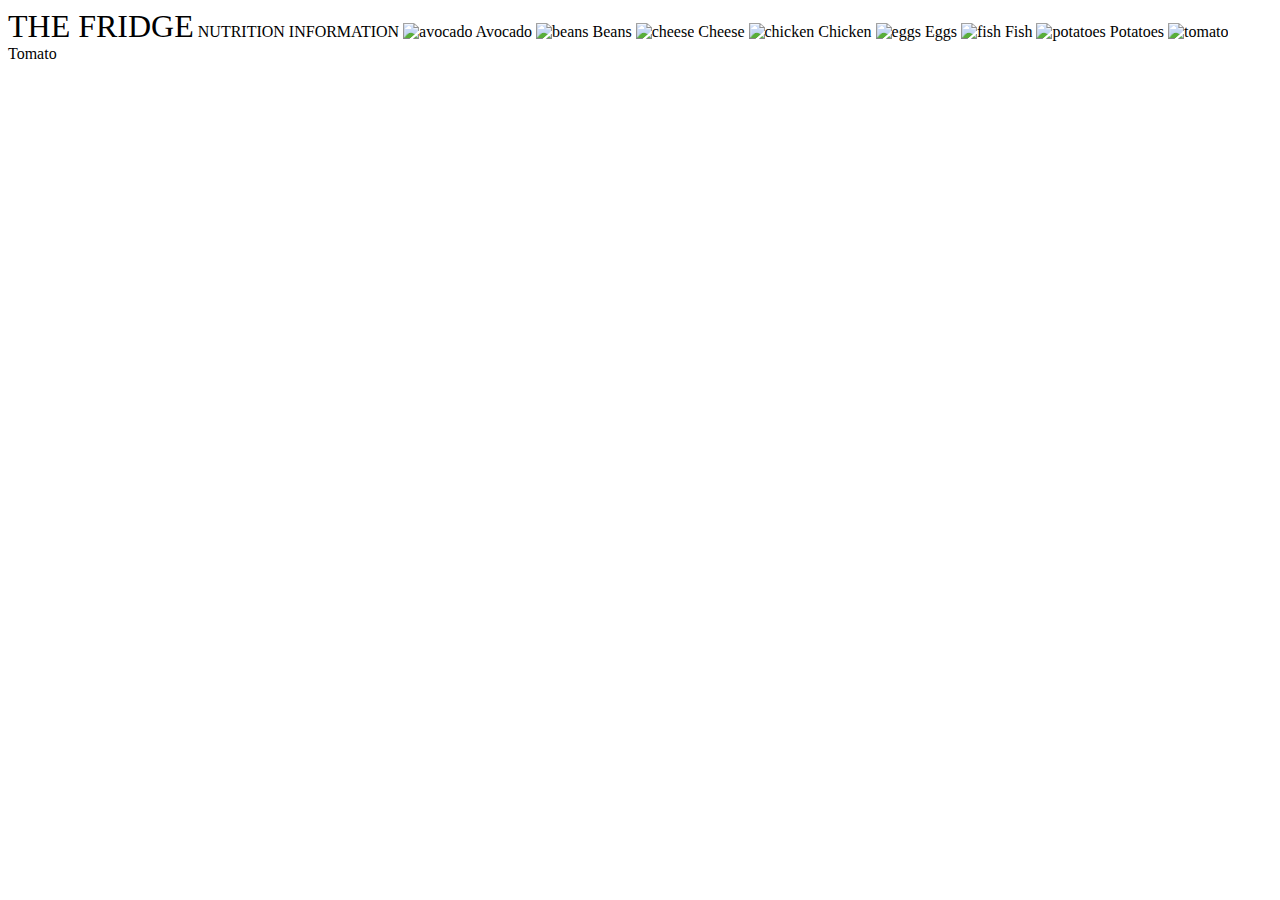
==== nutrition.html @ 7b629176 "Add files via upload" ====
<!DOCTYPE html>
<html lang="en">
<head>
    <meta charset="UTF-8">
    <meta name="viewport" content="width=device-width, initial-scale=1.0">
    <title>Nutrition</title>
    <script type="module" src="https://cdn.jsdelivr.net/npm/@ionic/core/dist/ionic/ionic.esm.js"></script>
    <script nomodule src="https://cdn.jsdelivr.net/npm/@ionic/core/dist/ionic/ionic.js"></script>
    <link rel="stylesheet" href="https://cdn.jsdelivr.net/npm/@ionic/core/css/ionic.bundle.css"/>
    <link rel="stylesheet" href="style.css">
</head>

<body>
    <ion-app>
        
        <ion-header>
            <ion-toolbar class="main-header">
                
                <ion-title align="center" class="main-title">THE FRIDGE</ion-title>
                  
             </ion-toolbar>
        </ion-header>

        <!--home button-->
        <ion-content fullscreen class="ion-padding">
            <ion-fab horizontal="end" vertical="top" slot="fixed" edge>
              <ion-fab-button color="light">
                <ion-icon name="add" color="dark"></ion-icon>
              </ion-fab-button>
             
              <ion-fab-list>

                <ion-fab-button color="dark" href="index.html">
                        <ion-icon name="home-outline"></ion-icon>      
                </ion-fab-button>
           
                <ion-fab-button color="dark" href="product.html">
                         <ion-icon name="fish-outline"></ion-icon>
                </ion-fab-button>
                           
           </ion-fab-list>

            </ion-fab>

            <!--end home-->

        <ion-header>
            <ion-toolbar class="header2">
            <ion-title align="center">NUTRITION INFORMATION</ion-title>
            </ion-toolbar>
        </ion-header>

        <ion-content fullscreen>

           <!--list of products(buttons) and buttons for JS-->
            
        <ion-list>

            <ion-item>
                <ion-avatar slot="start">
                    <img src="Pictures/avocado.png" alt="avocado">
                </ion-avatar>
                <ion-button class="btn-nut" id="btn-avocado">Avocado</ion-button>
            </ion-item>

            <ion-item>
                <ion-avatar slot="start">
                    <img src="Pictures/beans.png" alt="beans">
                </ion-avatar>
                <ion-button class="btn-nut" id="btn-beans">Beans</ion-button>
            </ion-item>

            <ion-item>
                <ion-avatar slot="start">
                    <img src="Pictures/cheese.png" alt="cheese">
                </ion-avatar>
                <ion-button class="btn-nut" id="btn-cheese">Cheese</ion-button>
            </ion-item>

            <ion-item>
                <ion-avatar slot="start">
                    <img src="Pictures/chicken.png" alt="chicken">
                </ion-avatar>
                <ion-button class="btn-nut" id="btn-chicken">Chicken</ion-button>
            </ion-item>

            <ion-item>
                <ion-avatar slot="start">
                    <img src="Pictures/egg.png" alt="eggs">
                </ion-avatar>
                <ion-button class="btn-nut" id="btn-eggs">Eggs</ion-button>
            </ion-item>

            <ion-item>
                <ion-avatar slot="start">
                    <img src="Pictures/fish.png" alt="fish">
                </ion-avatar>
                <ion-button class="btn-nut" id="btn-fish">Fish</ion-button>
            </ion-item>

            <ion-item>
                <ion-avatar slot="start">
                    <img src="Pictures/potato.png" alt="potatoes">
                </ion-avatar>
                <ion-button class="btn-nut" id="btn-potatoes">Potatoes</ion-button>
            </ion-item>

            <ion-item>
                <ion-avatar slot="start">
                    <img src="Pictures/tomato.png" alt="tomato">
                </ion-avatar>
                <ion-button class="btn-nut" id="btn-tomato">Tomato</ion-button>
            </ion-item>


        </ion-list>
    </ion-content>
    </ion-app>

    <!--link to JS-->

    <script src="app.js"></script></script>
</body>
</html>
---- style.css ----
:root {
  /* Background of the app */
  --ion-background-color: #d1ddeb
}

/*middle header color*/
.header2{
  --background: #bacbdf;
    height: 60px;
}

/* top header color*/

.main-header{
  --background: #9aabc5;
    height: 80px;
}

/* index page buttons*/
.index-btn-1{
  --background: #ffffff;
  --border-radius: 40px;
  --padding: center;
    margin-top: 150px;
   
}
.index-btn-2{
  --background: #ffffff;
  --border-radius: 40px;
  --padding: center;
    margin-top: 15px;
}

/* nutrition page buttons*/
.btn-nut{
  --background: #ffffff;
  --border-radius: 50px;
  --opacity: 75%;
  --background-hover: 100%;
  --color: black;
    width: 300px;

}

ion-icon{
  float: right;
  font-size: 32px;
  color: white;
  padding: none;
  
}

ion-avatar{
    width: 50px;
    height: 50px;
  --border-radius: 10px;
}

ion-title{
  padding-top: 20px;
  float: center;
  
}

.main-title{
font-size: 2em ;
}

.fab{
  padding-top: 40px;
  
}
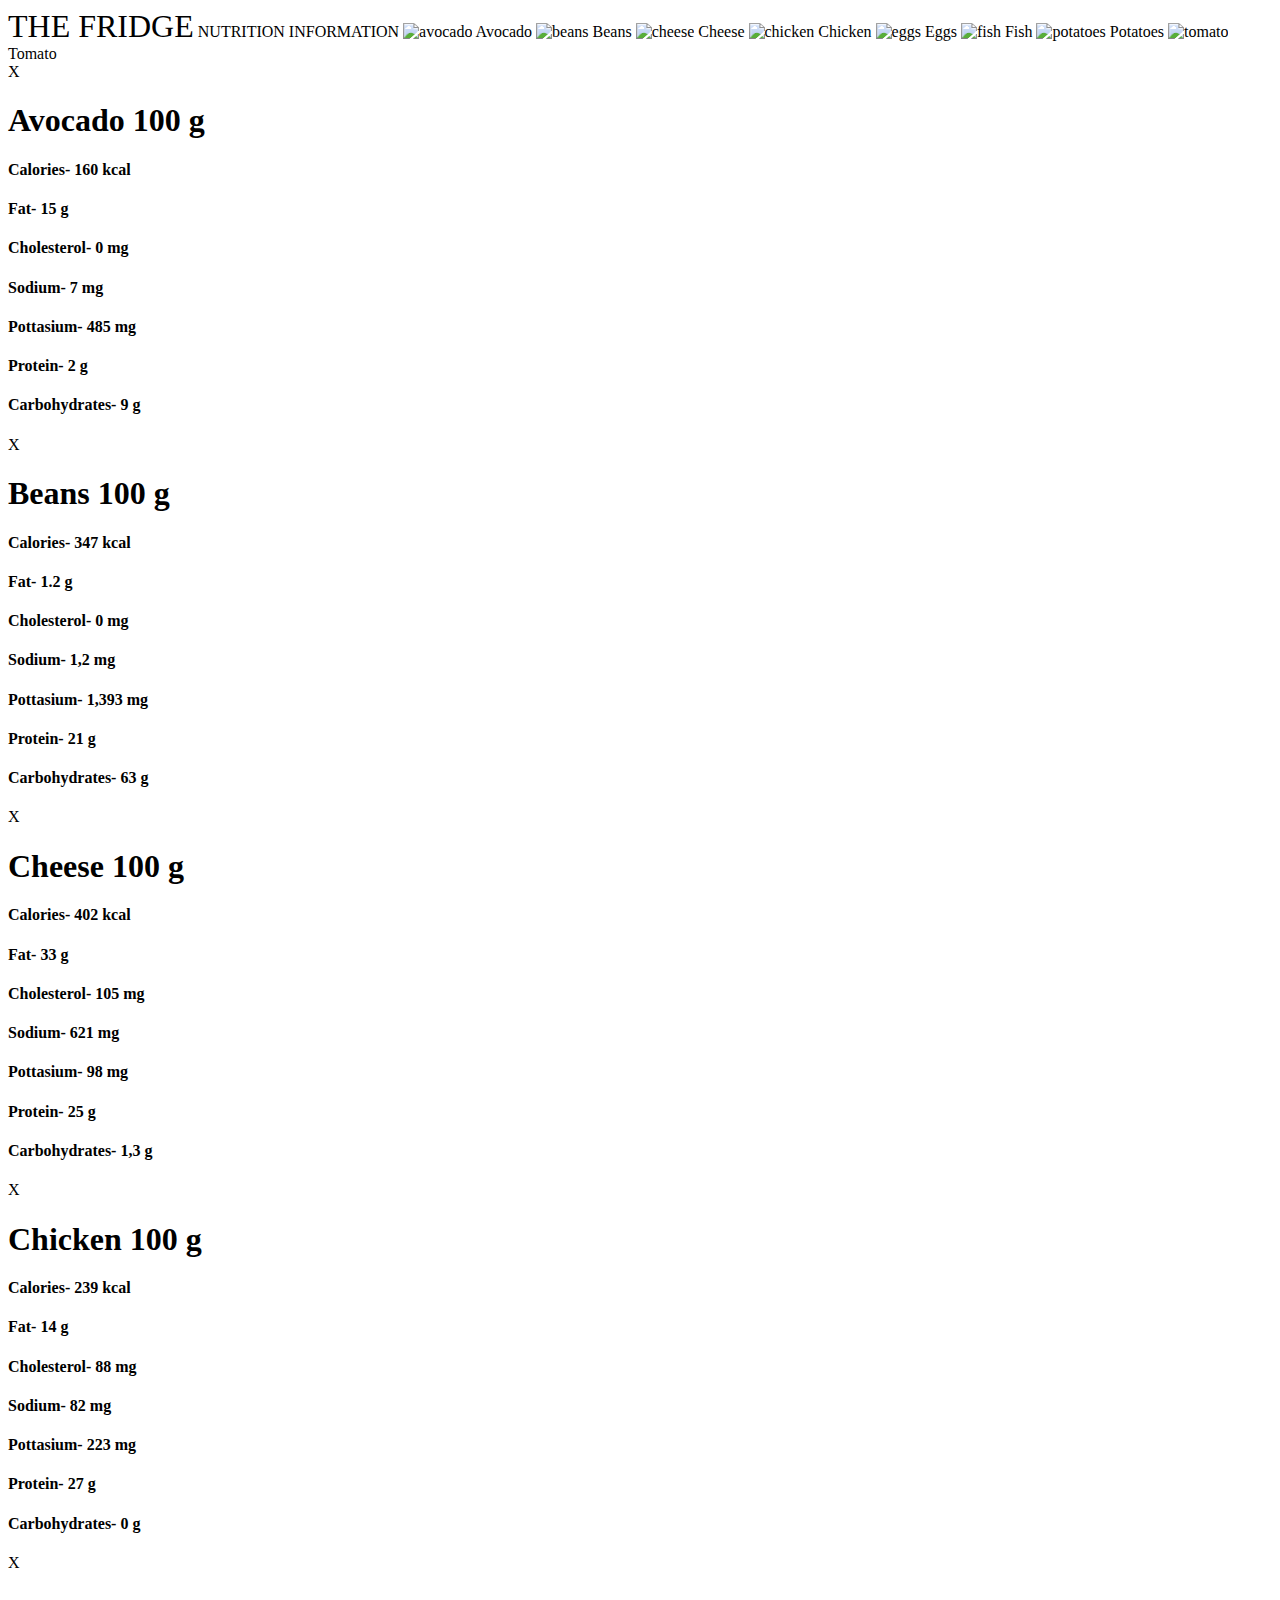
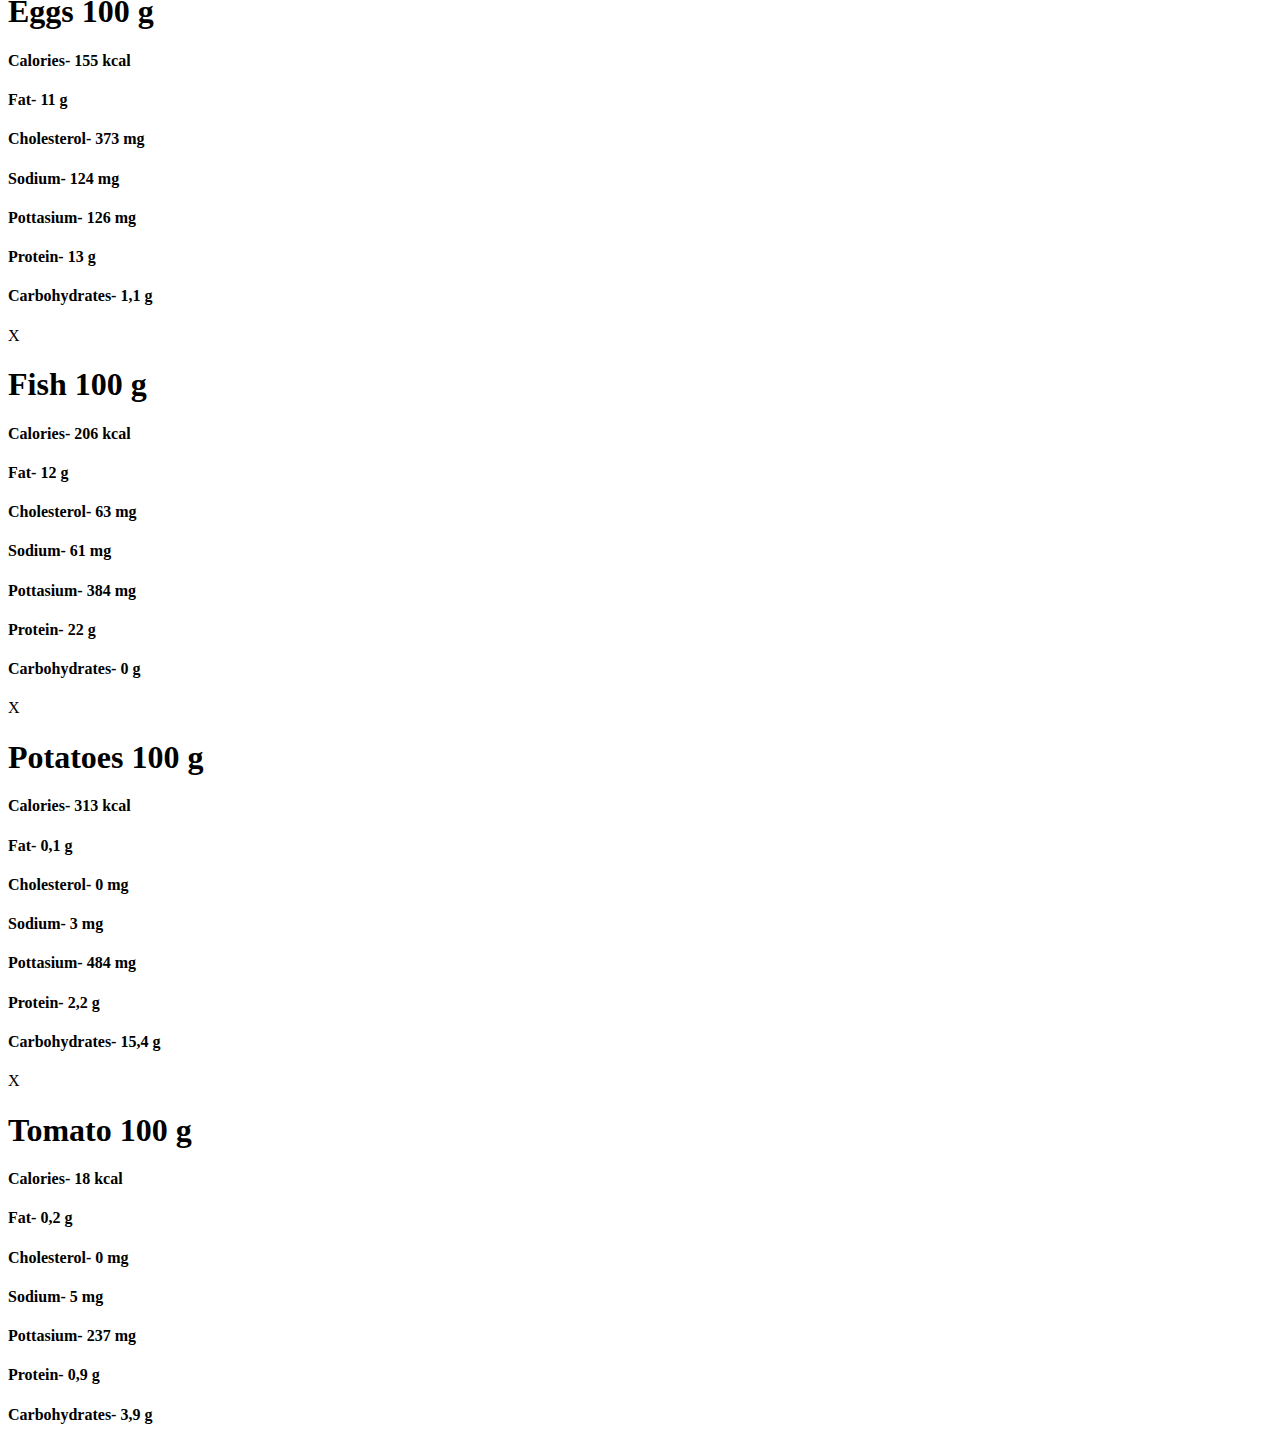
==== commit 8ecf3e75: "Update nutrition.html" ====
--- a/nutrition.html
+++ b/nutrition.html
@@ -11,6 +11,7 @@
 </head>
 
 <body>
+    
     <ion-app>
         
         <ion-header>
@@ -44,6 +45,8 @@
 
             <!--end home-->
 
+            
+
         <ion-header>
             <ion-toolbar class="header2">
             <ion-title align="center">NUTRITION INFORMATION</ion-title>
@@ -115,10 +118,127 @@
 
         </ion-list>
     </ion-content>
+
+<!--modal-->
+<div class="bg-modal-avocado">
+    <div class="modal-content">
+        <div class="close">X</div>
+        <h1>Avocado 100 g</h1>
+        <h4>Calories- 160 kcal</h4>
+        <h4>Fat- 15 g</h4>
+        <h4>Cholesterol- 0 mg</h4>
+        <h4>Sodium- 7 mg</h4>
+        <h4>Pottasium- 485 mg</h4>
+        <h4>Protein- 2 g</h4>
+        <h4>Carbohydrates- 9 g</h4>
+    </div>
+</div>
+
+
+<div class="bg-modal-beans">
+    <div class="modal-content">
+        <div class="close">X</div>
+        <h1>Beans 100 g</h1>
+        <h4>Calories- 347 kcal</h4>
+        <h4>Fat- 1.2 g</h4>
+        <h4>Cholesterol- 0 mg</h4>
+        <h4>Sodium- 1,2 mg</h4>
+        <h4>Pottasium- 1,393 mg</h4>
+        <h4>Protein- 21 g</h4>
+        <h4>Carbohydrates- 63 g</h4>
+    </div>
+</div>
+
+<div class="bg-modal-cheese">
+    <div class="modal-content">
+        <div class="close">X</div>
+        <h1>Cheese 100 g</h1>
+        <h4>Calories- 402 kcal</h4>
+        <h4>Fat- 33 g</h4>
+        <h4>Cholesterol- 105 mg</h4>
+        <h4>Sodium- 621 mg</h4>
+        <h4>Pottasium- 98 mg</h4>
+        <h4>Protein- 25 g</h4>
+        <h4>Carbohydrates- 1,3 g</h4>
+    </div>
+</div>
+
+<div class="bg-modal-chicken">
+    <div class="modal-content">
+        <div class="close">X</div>
+        <h1>Chicken 100 g</h1>
+        <h4>Calories- 239 kcal</h4>
+        <h4>Fat- 14 g</h4>
+        <h4>Cholesterol- 88 mg</h4>
+        <h4>Sodium- 82 mg</h4>
+        <h4>Pottasium- 223 mg</h4>
+        <h4>Protein- 27 g</h4>
+        <h4>Carbohydrates- 0 g</h4>
+    </div>
+</div>
+
+<div class="bg-modal-eggs">
+    <div class="modal-content">
+        <div class="close">X</div>
+        <h1>Eggs 100 g</h1>
+        <h4>Calories- 155 kcal</h4>
+        <h4>Fat- 11 g</h4>
+        <h4>Cholesterol- 373 mg</h4>
+        <h4>Sodium- 124 mg</h4>
+        <h4>Pottasium- 126 mg</h4>
+        <h4>Protein- 13 g</h4>
+        <h4>Carbohydrates- 1,1 g</h4>
+    </div>
+</div>
+
+<div class="bg-modal-fish">
+    <div class="modal-content">
+        <div class="close">X</div>
+        <h1>Fish 100 g</h1>
+        <h4>Calories- 206 kcal</h4>
+        <h4>Fat- 12 g</h4>
+        <h4>Cholesterol- 63 mg</h4>
+        <h4>Sodium- 61 mg</h4>
+        <h4>Pottasium- 384 mg</h4>
+        <h4>Protein- 22 g</h4>
+        <h4>Carbohydrates- 0 g</h4>
+    </div>
+</div>
+
+<div class="bg-modal-potatoes">
+    <div class="modal-content">
+        <div class="close">X</div>
+        <h1>Potatoes 100 g</h1>
+        <h4>Calories- 313 kcal</h4>
+        <h4>Fat- 0,1 g</h4>
+        <h4>Cholesterol- 0 mg</h4>
+        <h4>Sodium- 3 mg</h4>
+        <h4>Pottasium- 484 mg</h4>
+        <h4>Protein- 2,2 g</h4>
+        <h4>Carbohydrates- 15,4 g</h4>
+    </div>
+</div>
+
+<div class="bg-modal-tomato">
+    <div class="modal-content">
+        <div class="close">X</div>
+        <h1>Tomato 100 g</h1>
+        <h4>Calories- 18 kcal</h4>
+        <h4>Fat- 0,2 g</h4>
+        <h4>Cholesterol- 0 mg</h4>
+        <h4>Sodium- 5 mg</h4>
+        <h4>Pottasium- 237 mg</h4>
+        <h4>Protein- 0,9 g</h4>
+        <h4>Carbohydrates- 3,9 g</h4>
+    </div>
+</div>
+<!--end modal-->
+
     </ion-app>
 
     <!--link to JS-->
 
-    <script src="app.js"></script></script>
+    <script src="app.js"></script>
+
 </body>
-</html>+</html>
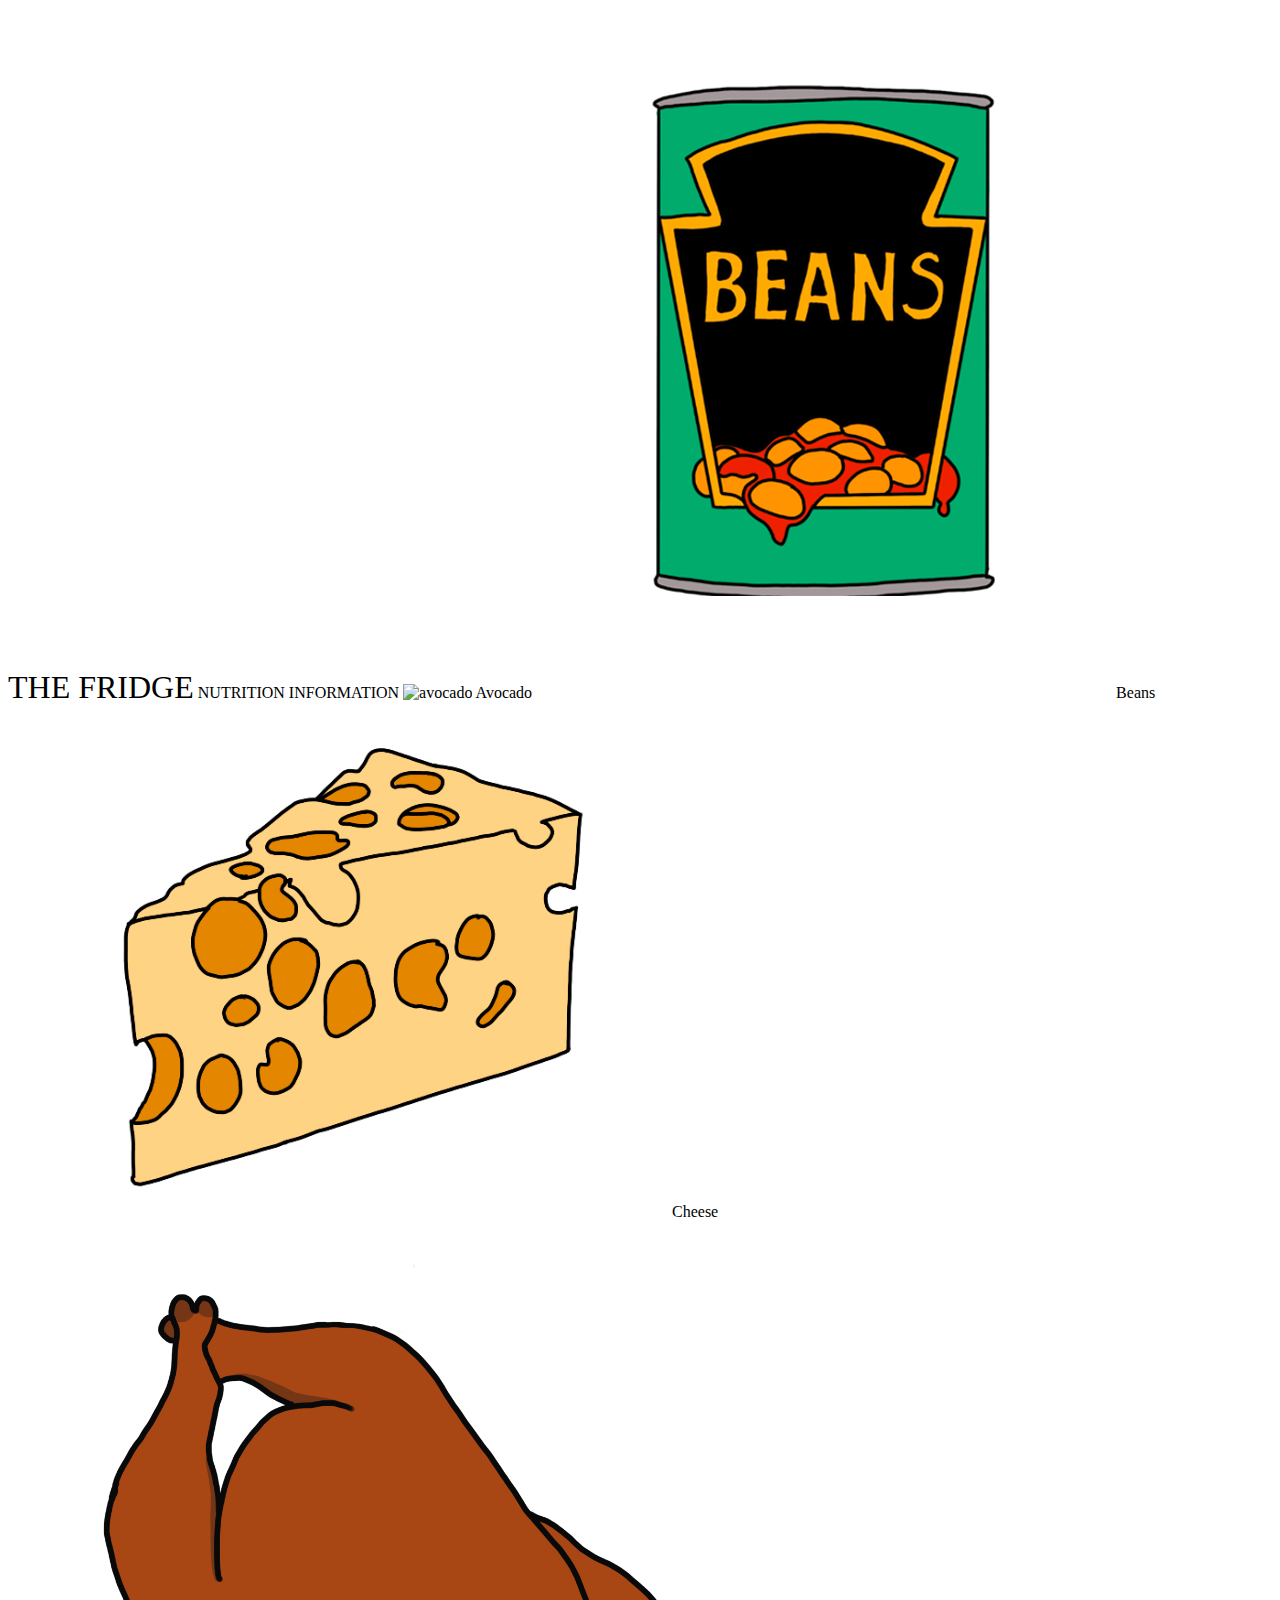
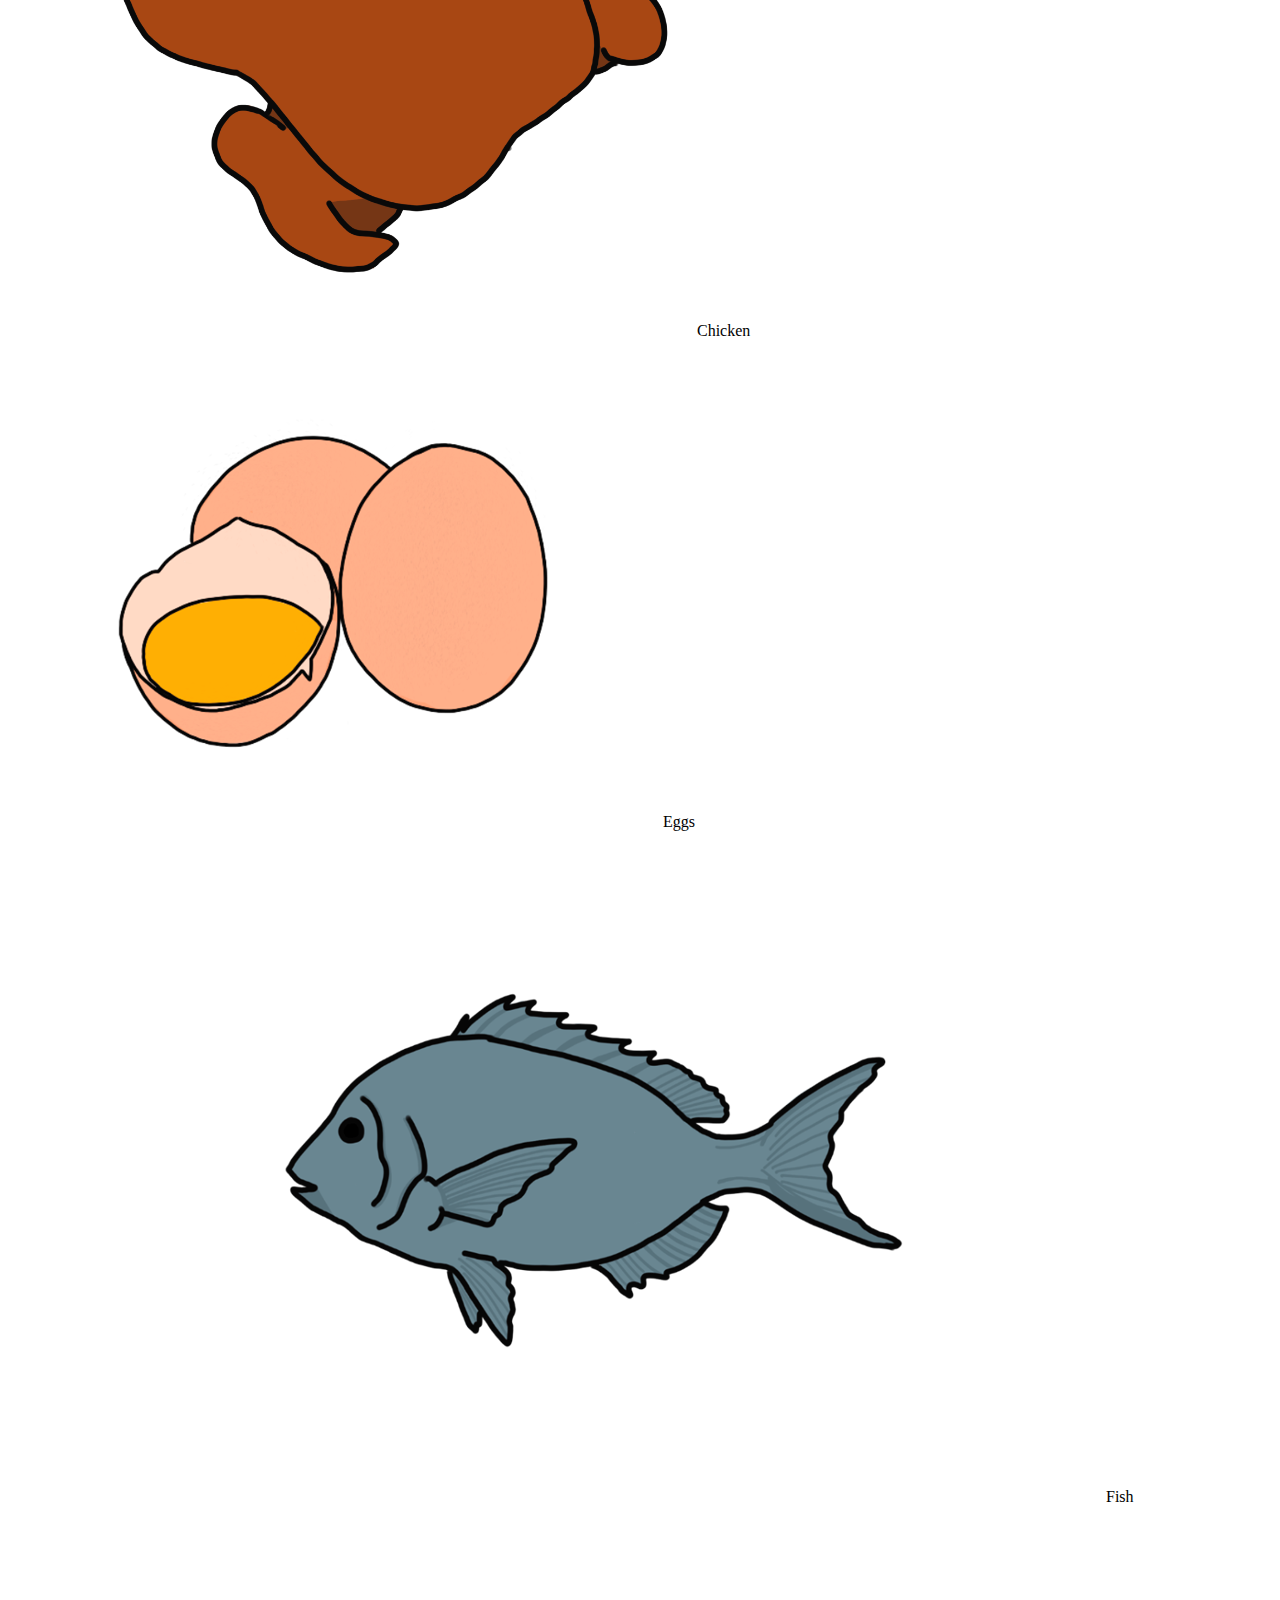
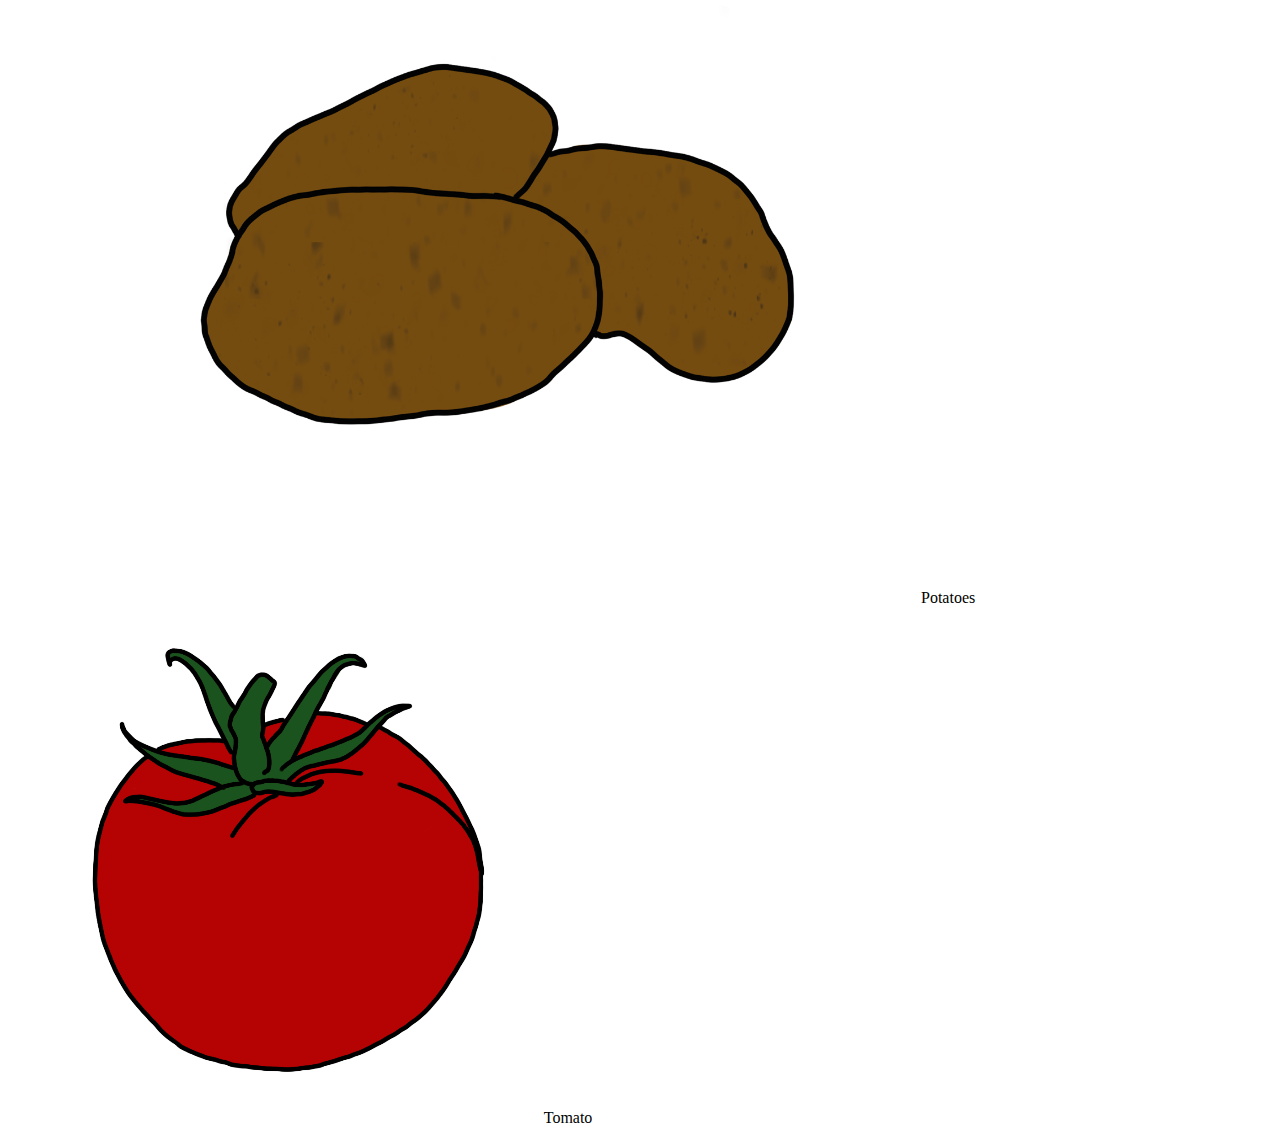
==== commit a82ff4d4: "Update nutrition.html" ====
--- a/nutrition.html
+++ b/nutrition.html
@@ -1,238 +1,240 @@
 <!DOCTYPE html>
 <html lang="en">
+
 <head>
     <meta charset="UTF-8">
     <meta name="viewport" content="width=device-width, initial-scale=1.0">
     <title>Nutrition</title>
     <script type="module" src="https://cdn.jsdelivr.net/npm/@ionic/core/dist/ionic/ionic.esm.js"></script>
     <script nomodule src="https://cdn.jsdelivr.net/npm/@ionic/core/dist/ionic/ionic.js"></script>
-    <link rel="stylesheet" href="https://cdn.jsdelivr.net/npm/@ionic/core/css/ionic.bundle.css"/>
+    <link rel="stylesheet" href="https://cdn.jsdelivr.net/npm/@ionic/core/css/ionic.bundle.css" />
     <link rel="stylesheet" href="style.css">
 </head>
 
 <body>
-    
+
     <ion-app>
-        
+
         <ion-header>
             <ion-toolbar class="main-header">
-                
+
                 <ion-title align="center" class="main-title">THE FRIDGE</ion-title>
-                  
-             </ion-toolbar>
+
+            </ion-toolbar>
         </ion-header>
 
         <!--home button-->
         <ion-content fullscreen class="ion-padding">
             <ion-fab horizontal="end" vertical="top" slot="fixed" edge>
-              <ion-fab-button color="light">
-                <ion-icon name="add" color="dark"></ion-icon>
-              </ion-fab-button>
-             
-              <ion-fab-list>
-
-                <ion-fab-button color="dark" href="index.html">
-                        <ion-icon name="home-outline"></ion-icon>      
+                <ion-fab-button color="light">
+                    <ion-icon name="add" color="dark"></ion-icon>
                 </ion-fab-button>
-           
-                <ion-fab-button color="dark" href="product.html">
-                         <ion-icon name="fish-outline"></ion-icon>
-                </ion-fab-button>
-                           
-           </ion-fab-list>
+
+                <ion-fab-list>
+
+                    <ion-fab-button color="dark" href="index.html">
+                        <ion-icon name="home-outline"></ion-icon>
+                    </ion-fab-button>
+
+                    <ion-fab-button color="dark" href="product.html">
+                        <ion-icon name="fish-outline"></ion-icon>
+                    </ion-fab-button>
+
+                    <ion-fab-button color="dark" href="nutrition.html">
+                        <ion-icon name="list-circle-outline"></ion-icon>
+                    </ion-fab-button>
+
+                </ion-fab-list>
 
             </ion-fab>
-
             <!--end home-->
 
-            
-
-        <ion-header>
-            <ion-toolbar class="header2">
-            <ion-title align="center">NUTRITION INFORMATION</ion-title>
-            </ion-toolbar>
-        </ion-header>
-
-        <ion-content fullscreen>
-
-           <!--list of products(buttons) and buttons for JS-->
-            
-        <ion-list>
-
-            <ion-item>
-                <ion-avatar slot="start">
-                    <img src="Pictures/avocado.png" alt="avocado">
-                </ion-avatar>
-                <ion-button class="btn-nut" id="btn-avocado">Avocado</ion-button>
-            </ion-item>
-
-            <ion-item>
-                <ion-avatar slot="start">
-                    <img src="Pictures/beans.png" alt="beans">
-                </ion-avatar>
-                <ion-button class="btn-nut" id="btn-beans">Beans</ion-button>
-            </ion-item>
-
-            <ion-item>
-                <ion-avatar slot="start">
-                    <img src="Pictures/cheese.png" alt="cheese">
-                </ion-avatar>
-                <ion-button class="btn-nut" id="btn-cheese">Cheese</ion-button>
-            </ion-item>
-
-            <ion-item>
-                <ion-avatar slot="start">
-                    <img src="Pictures/chicken.png" alt="chicken">
-                </ion-avatar>
-                <ion-button class="btn-nut" id="btn-chicken">Chicken</ion-button>
-            </ion-item>
-
-            <ion-item>
-                <ion-avatar slot="start">
-                    <img src="Pictures/egg.png" alt="eggs">
-                </ion-avatar>
-                <ion-button class="btn-nut" id="btn-eggs">Eggs</ion-button>
-            </ion-item>
-
-            <ion-item>
-                <ion-avatar slot="start">
-                    <img src="Pictures/fish.png" alt="fish">
-                </ion-avatar>
-                <ion-button class="btn-nut" id="btn-fish">Fish</ion-button>
-            </ion-item>
-
-            <ion-item>
-                <ion-avatar slot="start">
-                    <img src="Pictures/potato.png" alt="potatoes">
-                </ion-avatar>
-                <ion-button class="btn-nut" id="btn-potatoes">Potatoes</ion-button>
-            </ion-item>
-
-            <ion-item>
-                <ion-avatar slot="start">
-                    <img src="Pictures/tomato.png" alt="tomato">
-                </ion-avatar>
-                <ion-button class="btn-nut" id="btn-tomato">Tomato</ion-button>
-            </ion-item>
-
-
-        </ion-list>
-    </ion-content>
-
-<!--modal-->
-<div class="bg-modal-avocado">
-    <div class="modal-content">
-        <div class="close">X</div>
-        <h1>Avocado 100 g</h1>
-        <h4>Calories- 160 kcal</h4>
-        <h4>Fat- 15 g</h4>
-        <h4>Cholesterol- 0 mg</h4>
-        <h4>Sodium- 7 mg</h4>
-        <h4>Pottasium- 485 mg</h4>
-        <h4>Protein- 2 g</h4>
-        <h4>Carbohydrates- 9 g</h4>
-    </div>
-</div>
-
-
-<div class="bg-modal-beans">
-    <div class="modal-content">
-        <div class="close">X</div>
-        <h1>Beans 100 g</h1>
-        <h4>Calories- 347 kcal</h4>
-        <h4>Fat- 1.2 g</h4>
-        <h4>Cholesterol- 0 mg</h4>
-        <h4>Sodium- 1,2 mg</h4>
-        <h4>Pottasium- 1,393 mg</h4>
-        <h4>Protein- 21 g</h4>
-        <h4>Carbohydrates- 63 g</h4>
-    </div>
-</div>
-
-<div class="bg-modal-cheese">
-    <div class="modal-content">
-        <div class="close">X</div>
-        <h1>Cheese 100 g</h1>
-        <h4>Calories- 402 kcal</h4>
-        <h4>Fat- 33 g</h4>
-        <h4>Cholesterol- 105 mg</h4>
-        <h4>Sodium- 621 mg</h4>
-        <h4>Pottasium- 98 mg</h4>
-        <h4>Protein- 25 g</h4>
-        <h4>Carbohydrates- 1,3 g</h4>
-    </div>
-</div>
-
-<div class="bg-modal-chicken">
-    <div class="modal-content">
-        <div class="close">X</div>
-        <h1>Chicken 100 g</h1>
-        <h4>Calories- 239 kcal</h4>
-        <h4>Fat- 14 g</h4>
-        <h4>Cholesterol- 88 mg</h4>
-        <h4>Sodium- 82 mg</h4>
-        <h4>Pottasium- 223 mg</h4>
-        <h4>Protein- 27 g</h4>
-        <h4>Carbohydrates- 0 g</h4>
-    </div>
-</div>
-
-<div class="bg-modal-eggs">
-    <div class="modal-content">
-        <div class="close">X</div>
-        <h1>Eggs 100 g</h1>
-        <h4>Calories- 155 kcal</h4>
-        <h4>Fat- 11 g</h4>
-        <h4>Cholesterol- 373 mg</h4>
-        <h4>Sodium- 124 mg</h4>
-        <h4>Pottasium- 126 mg</h4>
-        <h4>Protein- 13 g</h4>
-        <h4>Carbohydrates- 1,1 g</h4>
-    </div>
-</div>
-
-<div class="bg-modal-fish">
-    <div class="modal-content">
-        <div class="close">X</div>
-        <h1>Fish 100 g</h1>
-        <h4>Calories- 206 kcal</h4>
-        <h4>Fat- 12 g</h4>
-        <h4>Cholesterol- 63 mg</h4>
-        <h4>Sodium- 61 mg</h4>
-        <h4>Pottasium- 384 mg</h4>
-        <h4>Protein- 22 g</h4>
-        <h4>Carbohydrates- 0 g</h4>
-    </div>
-</div>
-
-<div class="bg-modal-potatoes">
-    <div class="modal-content">
-        <div class="close">X</div>
-        <h1>Potatoes 100 g</h1>
-        <h4>Calories- 313 kcal</h4>
-        <h4>Fat- 0,1 g</h4>
-        <h4>Cholesterol- 0 mg</h4>
-        <h4>Sodium- 3 mg</h4>
-        <h4>Pottasium- 484 mg</h4>
-        <h4>Protein- 2,2 g</h4>
-        <h4>Carbohydrates- 15,4 g</h4>
-    </div>
-</div>
-
-<div class="bg-modal-tomato">
-    <div class="modal-content">
-        <div class="close">X</div>
-        <h1>Tomato 100 g</h1>
-        <h4>Calories- 18 kcal</h4>
-        <h4>Fat- 0,2 g</h4>
-        <h4>Cholesterol- 0 mg</h4>
-        <h4>Sodium- 5 mg</h4>
-        <h4>Pottasium- 237 mg</h4>
-        <h4>Protein- 0,9 g</h4>
-        <h4>Carbohydrates- 3,9 g</h4>
-    </div>
-</div>
-<!--end modal-->
+            <ion-header>
+                <ion-toolbar class="header2">
+                    <ion-title align="center">NUTRITION INFORMATION</ion-title>
+                </ion-toolbar>
+            </ion-header>
+
+            <ion-content fullscreen>
+
+                <!--list of products(buttons) and buttons for JS-->
+
+                <ion-list>
+
+                    <ion-item>
+                        <ion-avatar slot="start">
+                            <img src="Pictures/avocado.png" alt="avocado">
+                        </ion-avatar>
+                        <ion-button class="btn-nut" id="btn-avocado">Avocado</ion-button>
+                    </ion-item>
+
+                    <ion-item>
+                        <ion-avatar slot="start">
+                            <img src="Pictures/beans.png" alt="beans">
+                        </ion-avatar>
+                        <ion-button class="btn-nut" id="btn-beans">Beans</ion-button>
+                    </ion-item>
+
+                    <ion-item>
+                        <ion-avatar slot="start">
+                            <img src="Pictures/cheese.png" alt="cheese">
+                        </ion-avatar>
+                        <ion-button class="btn-nut" id="btn-cheese">Cheese</ion-button>
+                    </ion-item>
+
+                    <ion-item>
+                        <ion-avatar slot="start">
+                            <img src="Pictures/chicken.png" alt="chicken">
+                        </ion-avatar>
+                        <ion-button class="btn-nut" id="btn-chicken">Chicken</ion-button>
+                    </ion-item>
+
+                    <ion-item>
+                        <ion-avatar slot="start">
+                            <img src="Pictures/egg.png" alt="eggs">
+                        </ion-avatar>
+                        <ion-button class="btn-nut" id="btn-eggs">Eggs</ion-button>
+                    </ion-item>
+
+                    <ion-item>
+                        <ion-avatar slot="start">
+                            <img src="Pictures/fish.png" alt="fish">
+                        </ion-avatar>
+                        <ion-button class="btn-nut" id="btn-fish">Fish</ion-button>
+                    </ion-item>
+
+                    <ion-item>
+                        <ion-avatar slot="start">
+                            <img src="Pictures/potato.png" alt="potatoes">
+                        </ion-avatar>
+                        <ion-button class="btn-nut" id="btn-potatoes">Potatoes</ion-button>
+                    </ion-item>
+
+                    <ion-item>
+                        <ion-avatar slot="start">
+                            <img src="Pictures/tomato.png" alt="tomato">
+                        </ion-avatar>
+                        <ion-button class="btn-nut" id="btn-tomato">Tomato</ion-button>
+                    </ion-item>
+
+
+                </ion-list>
+            </ion-content>
+
+            <!--modal-->
+            <div class="bg-modal-avocado">
+                <div class="modal-content">
+                    <div class="close">X</div>
+                    <h1>Avocado 100 g</h1>
+                    <h4>Calories- 160 kcal</h4>
+                    <h4>Fat- 15 g</h4>
+                    <h4>Cholesterol- 0 mg</h4>
+                    <h4>Sodium- 7 mg</h4>
+                    <h4>Pottasium- 485 mg</h4>
+                    <h4>Protein- 2 g</h4>
+                    <h4>Carbohydrates- 9 g</h4>
+                </div>
+            </div>
+
+
+            <div class="bg-modal-beans">
+                <div class="modal-content">
+                    <div class="close">X</div>
+                    <h1>Beans 100 g</h1>
+                    <h4>Calories- 347 kcal</h4>
+                    <h4>Fat- 1.2 g</h4>
+                    <h4>Cholesterol- 0 mg</h4>
+                    <h4>Sodium- 1,2 mg</h4>
+                    <h4>Pottasium- 1,393 mg</h4>
+                    <h4>Protein- 21 g</h4>
+                    <h4>Carbohydrates- 63 g</h4>
+                </div>
+            </div>
+
+            <div class="bg-modal-cheese">
+                <div class="modal-content">
+                    <div class="close">X</div>
+                    <h1>Cheese 100 g</h1>
+                    <h4>Calories- 402 kcal</h4>
+                    <h4>Fat- 33 g</h4>
+                    <h4>Cholesterol- 105 mg</h4>
+                    <h4>Sodium- 621 mg</h4>
+                    <h4>Pottasium- 98 mg</h4>
+                    <h4>Protein- 25 g</h4>
+                    <h4>Carbohydrates- 1,3 g</h4>
+                </div>
+            </div>
+
+            <div class="bg-modal-chicken">
+                <div class="modal-content">
+                    <div class="close">X</div>
+                    <h1>Chicken 100 g</h1>
+                    <h4>Calories- 239 kcal</h4>
+                    <h4>Fat- 14 g</h4>
+                    <h4>Cholesterol- 88 mg</h4>
+                    <h4>Sodium- 82 mg</h4>
+                    <h4>Pottasium- 223 mg</h4>
+                    <h4>Protein- 27 g</h4>
+                    <h4>Carbohydrates- 0 g</h4>
+                </div>
+            </div>
+
+            <div class="bg-modal-eggs">
+                <div class="modal-content">
+                    <div class="close">X</div>
+                    <h1>Eggs 100 g</h1>
+                    <h4>Calories- 155 kcal</h4>
+                    <h4>Fat- 11 g</h4>
+                    <h4>Cholesterol- 373 mg</h4>
+                    <h4>Sodium- 124 mg</h4>
+                    <h4>Pottasium- 126 mg</h4>
+                    <h4>Protein- 13 g</h4>
+                    <h4>Carbohydrates- 1,1 g</h4>
+                </div>
+            </div>
+
+            <div class="bg-modal-fish">
+                <div class="modal-content">
+                    <div class="close">X</div>
+                    <h1>Fish 100 g</h1>
+                    <h4>Calories- 206 kcal</h4>
+                    <h4>Fat- 12 g</h4>
+                    <h4>Cholesterol- 63 mg</h4>
+                    <h4>Sodium- 61 mg</h4>
+                    <h4>Pottasium- 384 mg</h4>
+                    <h4>Protein- 22 g</h4>
+                    <h4>Carbohydrates- 0 g</h4>
+                </div>
+            </div>
+
+            <div class="bg-modal-potatoes">
+                <div class="modal-content">
+                    <div class="close">X</div>
+                    <h1>Potatoes 100 g</h1>
+                    <h4>Calories- 313 kcal</h4>
+                    <h4>Fat- 0,1 g</h4>
+                    <h4>Cholesterol- 0 mg</h4>
+                    <h4>Sodium- 3 mg</h4>
+                    <h4>Pottasium- 484 mg</h4>
+                    <h4>Protein- 2,2 g</h4>
+                    <h4>Carbohydrates- 15,4 g</h4>
+                </div>
+            </div>
+
+            <div class="bg-modal-tomato">
+                <div class="modal-content">
+                    <div class="close">X</div>
+                    <h1>Tomato 100 g</h1>
+                    <h4>Calories- 18 kcal</h4>
+                    <h4>Fat- 0,2 g</h4>
+                    <h4>Cholesterol- 0 mg</h4>
+                    <h4>Sodium- 5 mg</h4>
+                    <h4>Pottasium- 237 mg</h4>
+                    <h4>Protein- 0,9 g</h4>
+                    <h4>Carbohydrates- 3,9 g</h4>
+                </div>
+            </div>
+            <!--end modal-->
 
     </ion-app>
 
@@ -241,4 +243,5 @@
     <script src="app.js"></script>
 
 </body>
+
 </html>
--- a/style.css
+++ b/style.css
@@ -21,9 +21,9 @@
   --background: #ffffff;
   --border-radius: 40px;
   --padding: center;
-    margin-top: 150px;
-   
-}
+    margin-top: 150px;  
+}
+
 .index-btn-2{
   --background: #ffffff;
   --border-radius: 40px;
@@ -42,6 +42,7 @@
 
 }
 
+/* home button icons*/
 ion-icon{
   float: right;
   font-size: 32px;
@@ -50,6 +51,7 @@
   
 }
 
+/* nutrition page images*/
 ion-avatar{
     width: 50px;
     height: 50px;
@@ -59,14 +61,150 @@
 ion-title{
   padding-top: 20px;
   float: center;
-  
-}
-
+}
+
+/* title The Fridge*/
 .main-title{
 font-size: 2em ;
 }
 
+/* fab button for product page*/
 .fab{
   padding-top: 40px;
-  
-}
+}
+
+/* modal background*/
+.bg-modal-avocado{
+  width: 100%;
+  height: 100%;
+  background-color: rgba(0, 0, 0, 0.5);
+  position: absolute;
+  top: 0;
+  display: flex;
+  justify-content: center;
+  align-items: center;
+  display: none;
+
+}
+
+/* inside the modal*/
+.modal-content{
+  width: 300px;
+  height: 400px;
+  background-color: #ffffff;
+  border-radius: 10px;
+  text-align: center;
+  padding: 10px;
+  position: relative;
+}
+
+/* close button in modal*/
+.close{
+  position: absolute;
+  top: 0;
+  right: 15px;
+  font-size: 30px;
+}
+
+/* nutrition information for every modal on the page START*/
+.bg-modal-beans{
+  width: 100%;
+  height: 100%;
+  background-color: rgba(0, 0, 0, 0.5);
+  position: absolute;
+  top: 0;
+  display: flex;
+  justify-content: center;
+  align-items: center;
+  display: none;
+}
+
+.bg-modal-cheese{
+  width: 100%;
+  height: 100%;
+  background-color: rgba(0, 0, 0, 0.5);
+  position: absolute;
+  top: 0;
+  display: flex;
+  justify-content: center;
+  align-items: center;
+  display: none;
+}
+
+.bg-modal-chicken{
+  width: 100%;
+  height: 100%;
+  background-color: rgba(0, 0, 0, 0.5);
+  position: absolute;
+  top: 0;
+  display: flex;
+  justify-content: center;
+  align-items: center;
+  display: none;
+}
+
+.bg-modal-eggs{
+  width: 100%;
+  height: 100%;
+  background-color: rgba(0, 0, 0, 0.5);
+  position: absolute;
+  top: 0;
+  display: flex;
+  justify-content: center;
+  align-items: center;
+  display: none;
+}
+
+.bg-modal-fish{
+  width: 100%;
+  height: 100%;
+  background-color: rgba(0, 0, 0, 0.5);
+  position: absolute;
+  top: 0;
+  display: flex;
+  justify-content: center;
+  align-items: center;
+  display: none;
+}
+
+.bg-modal-potatoes{
+  width: 100%;
+  height: 100%;
+  background-color: rgba(0, 0, 0, 0.5);
+  position: absolute;
+  top: 0;
+  display: flex;
+  justify-content: center;
+  align-items: center;
+  display: none;
+}
+
+.bg-modal-tomato{
+  width: 100%;
+  height: 100%;
+  background-color: rgba(0, 0, 0, 0.5);
+  position: absolute;
+  top: 0;
+  display: flex;
+  justify-content: center;
+  align-items: center;
+  display: none;
+}
+/* END*/
+
+/* button for product which link product page with recipe page*/
+.product-btn{
+  --background: #9aabc5;
+  height: 20px;
+  width: 100%;
+}
+
+/* button with API*/
+.recipe-btn{
+  --background: #ffffff;
+  --border-radius: 50px;
+  --opacity: 75%;
+  --background-hover: 100%;
+  --color: black;
+    width: 300px;
+}
